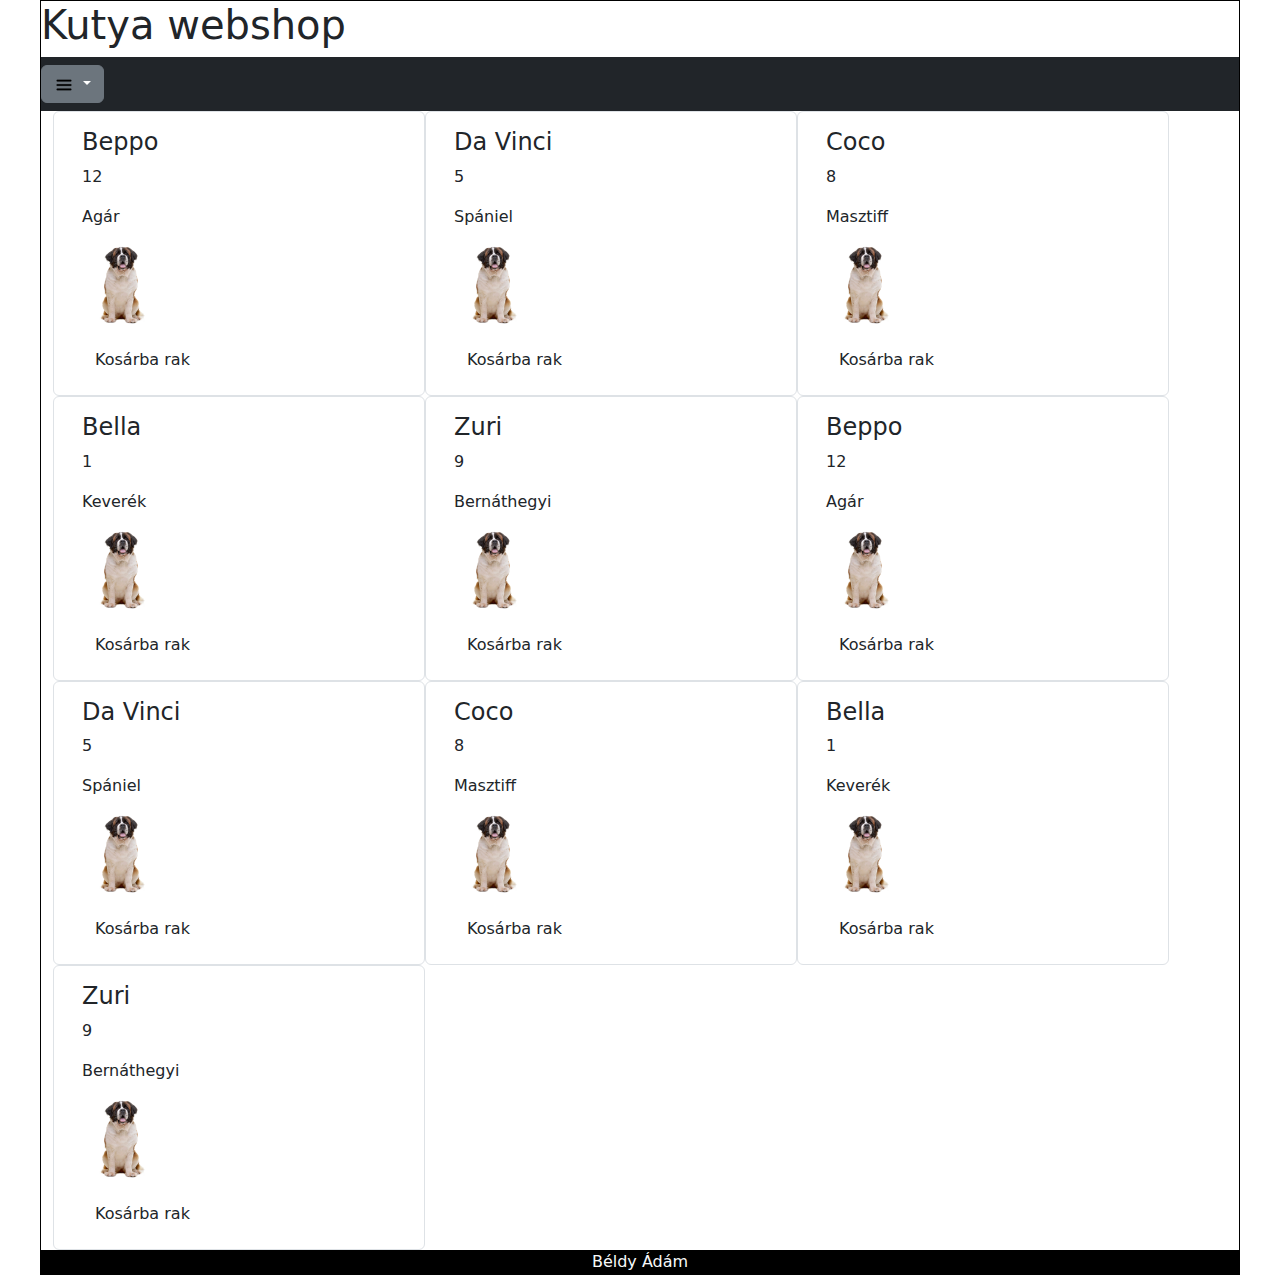
==== public.html @ 7ef5b990 "first commit" ====
<!DOCTYPE html>
<html lang="hu">
  <head>
    <meta charset="UTF-8" />
    <meta http-equiv="X-UA-Compatible" content="IE=edge" />
    <meta charset="UTF-8" />
    <meta name="description" content="Kutya webshop" />
    <meta name="keywords" content="kutya, webshop" />
    <meta name="author" content="Béldy Ádám" />
    <title>Béldy Ádám</title>
    <script src="https://ajax.googleapis.com/ajax/libs/jquery/3.6.3/jquery.min.js"></script>
    <script src="JS/webshop.js" type="module"></script>
    <link
      href="https://cdn.jsdelivr.net/npm/bootstrap@5.2.3/dist/css/bootstrap.min.css"
      rel="stylesheet"
    />
    <script src="https://cdn.jsdelivr.net/npm/bootstrap@5.2.3/dist/js/bootstrap.bundle.min.js"></script>
    <link rel="stylesheet" href="public.css" />
  </head>
  <body>
    <main>
      <header>
        <h1>Kutya webshop</h1>
      </header>
      <nav class="navbar navbar-dark bg-dark">
        <div class="dropdown">
          <button
            class="btn btn-secondary dropdown-toggle"
            type="button"
            id="dropdownMenuButton1"
            data-bs-toggle="dropdown"
            aria-expanded="false"
          >
            <img src="KEPEK/menu.png" alt="hamburger" />
          </button>
          <ul class="dropdown-menu" aria-labelledby="dropdownMenuButton1">
            <li>
              <a class="dropdown-item" href="index.html">Admin felület</a>
            </li>
            <li><a class="dropdown-item" href="public.html">Webshop</a></li>
          </ul>
        </div>
      </nav>

      <article class="container-fluid"></article>

      <footer class="bg-black text-light">Béldy Ádám</footer>
    </main>
  </body>
</html>
---- public.css ----
* {
  box-sizing: border-box;
}

main {
  border: 1px solid rgb(0, 0, 0);
  margin: auto;
  padding: 0;
  max-width: 1200px;
  background-color: rgb(255, 255, 255);
}

table {
  background-color: rgb(255, 255, 255);
}

.card {
  gap: 30px;
}


.card-text img {
  max-width: 80px;
}

footer{
  text-align: center;
}

button img{
  height: 20px;
  width: auto;
}


.torlesB {
  border: 1px solid rgb(0, 0, 0);
}
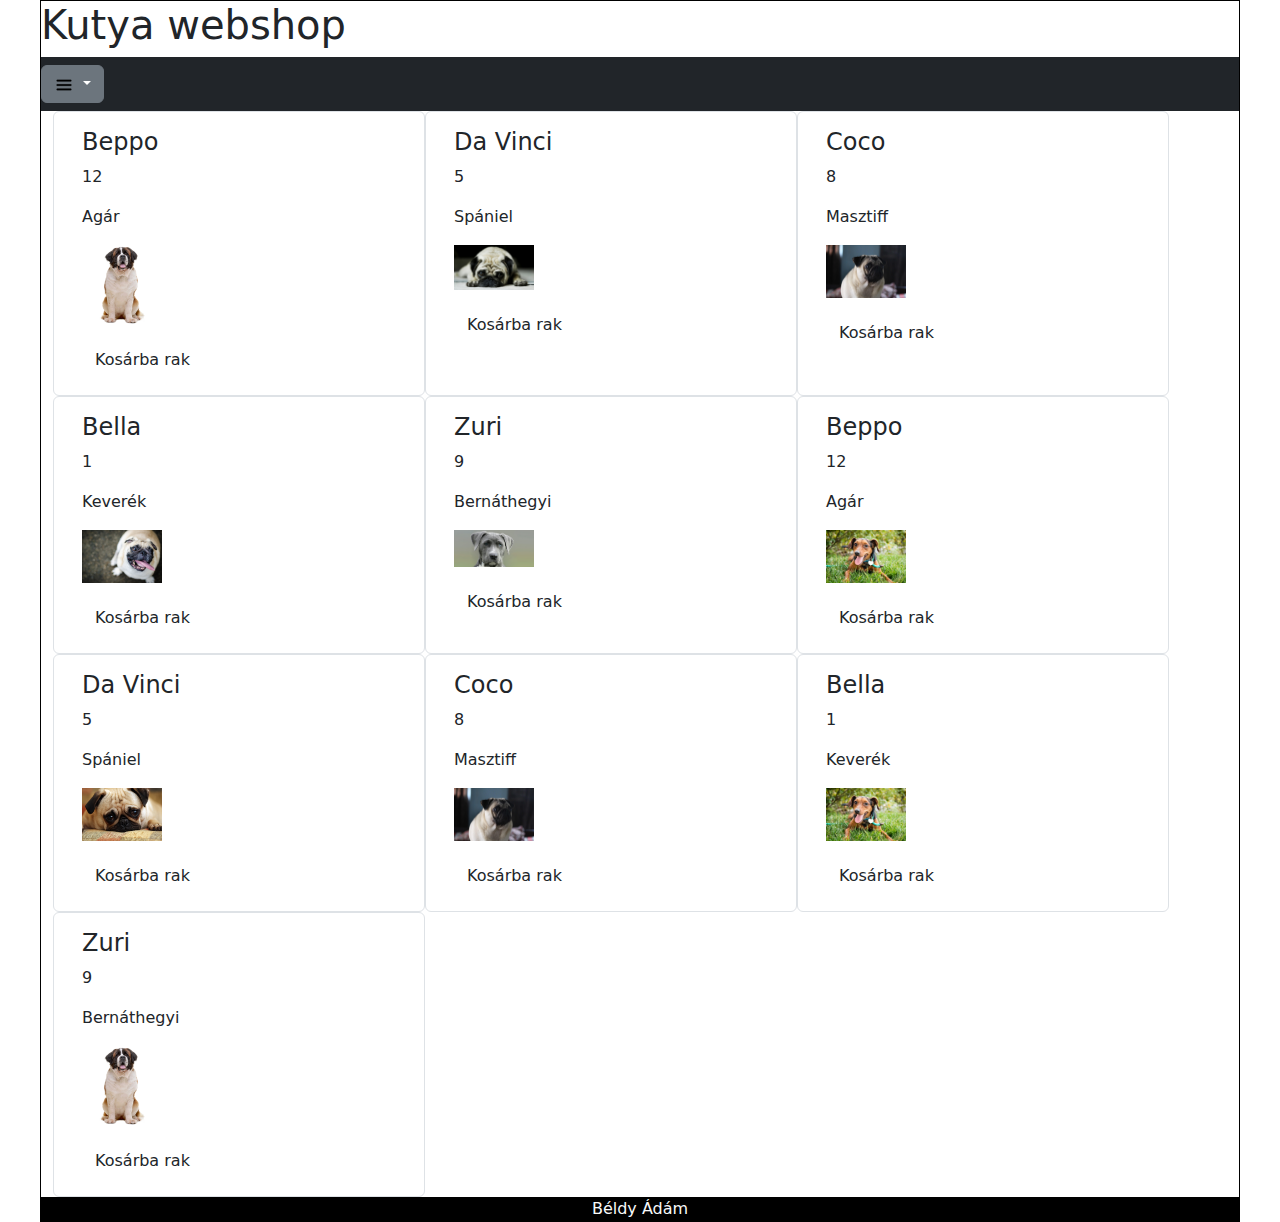
==== commit 53329e4b: "Add files via upload" ====
--- a/public.html
+++ b/public.html
@@ -31,6 +31,7 @@
             data-bs-toggle="dropdown"
             aria-expanded="false"
           >
+          
             <img src="KEPEK/menu.png" alt="hamburger" />
           </button>
           <ul class="dropdown-menu" aria-labelledby="dropdownMenuButton1">
@@ -41,8 +42,9 @@
           </ul>
         </div>
       </nav>
-
-      <article class="container-fluid"></article>
+      
+        <aside><article id="kosar" class="container-fluid"></article></aside>
+      
 
       <footer class="bg-black text-light">Béldy Ádám</footer>
     </main>
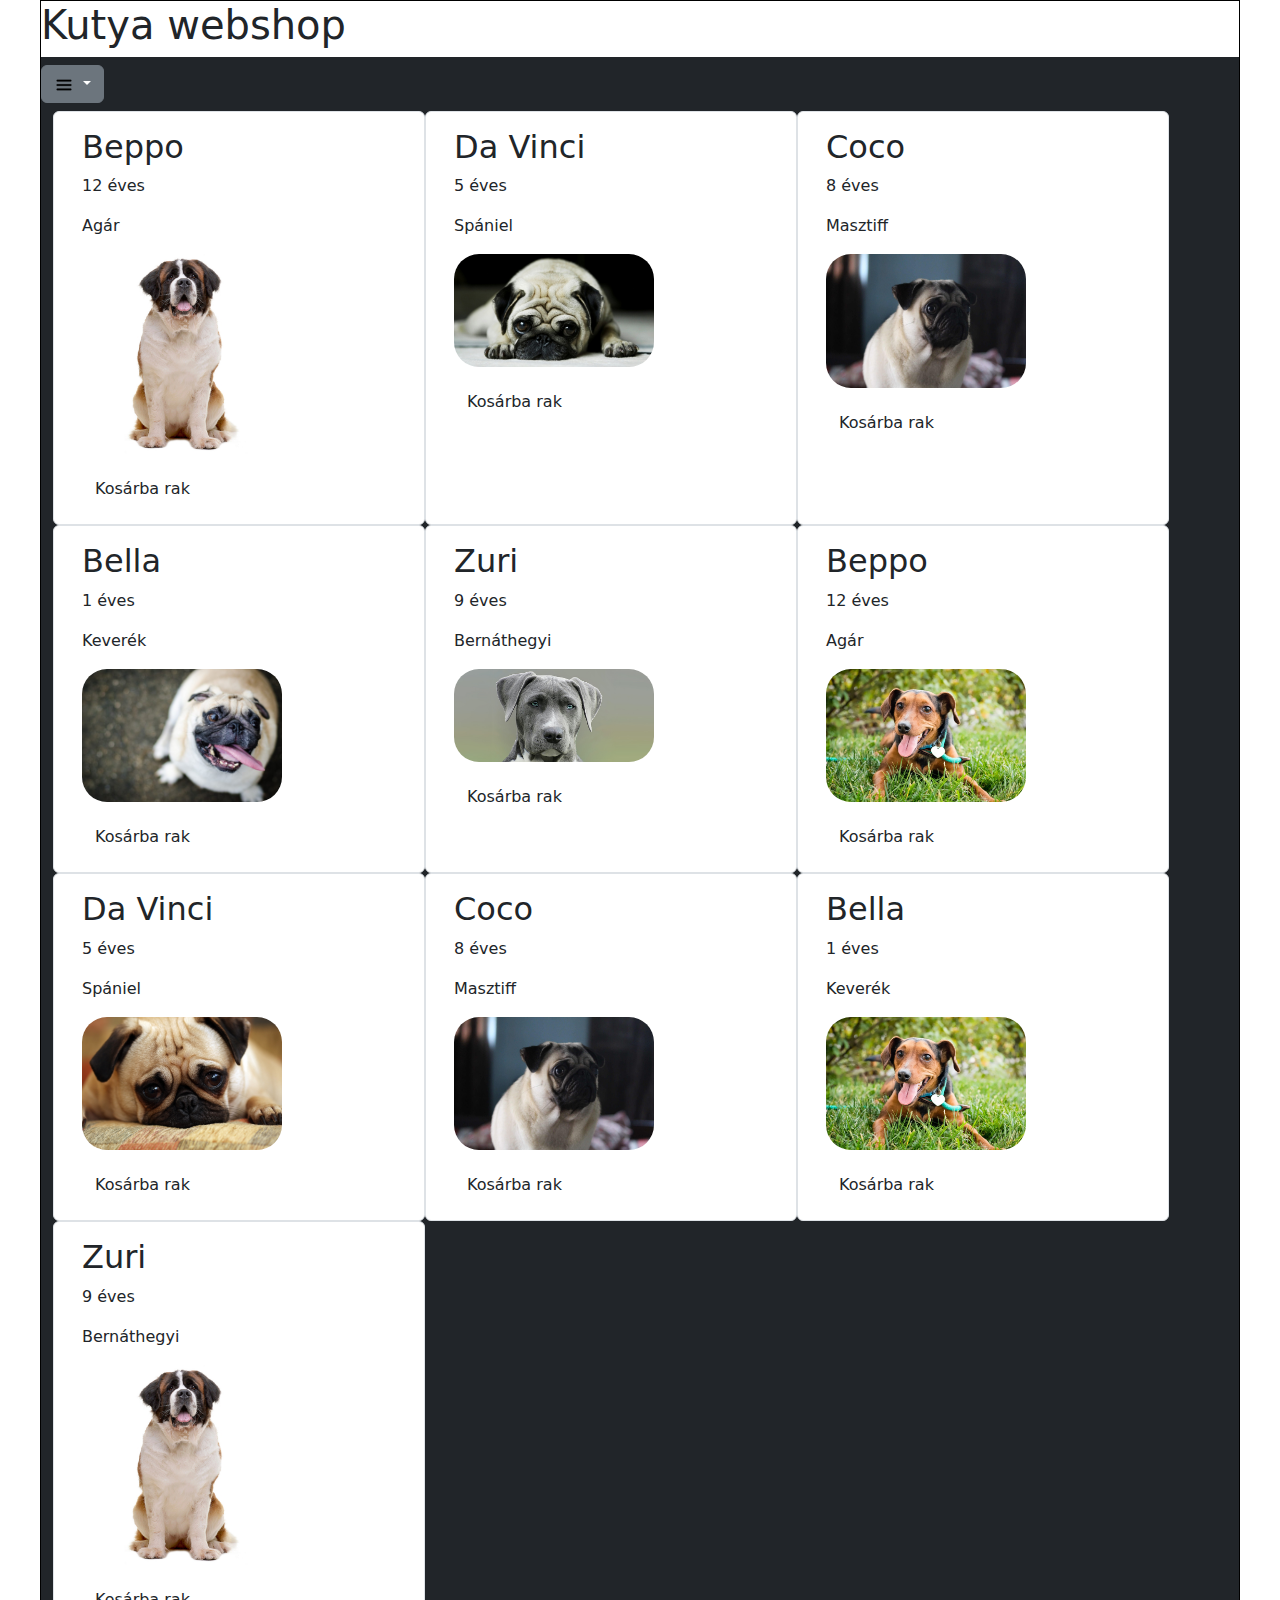
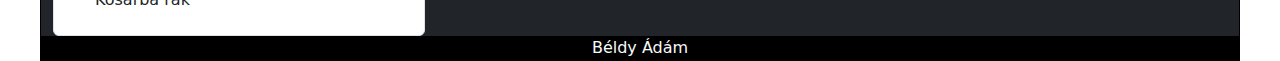
==== commit 07efc686: "képek javítása" ====
--- a/public.html
+++ b/public.html
@@ -43,7 +43,7 @@
         </div>
       </nav>
       
-        <aside><article id="kosar" class="container-fluid"></article></aside>
+        <aside><article id="kosar" class="container-fluid bg-dark"></article></aside>
       
 
       <footer class="bg-black text-light">Béldy Ádám</footer>
--- a/public.css
+++ b/public.css
@@ -20,7 +20,10 @@
 
 
 .card-text img {
-  max-width: 80px;
+  width: 100%;
+  height: auto;
+  max-width: 200px;
+  border-radius: 25px;
 }
 
 footer{
